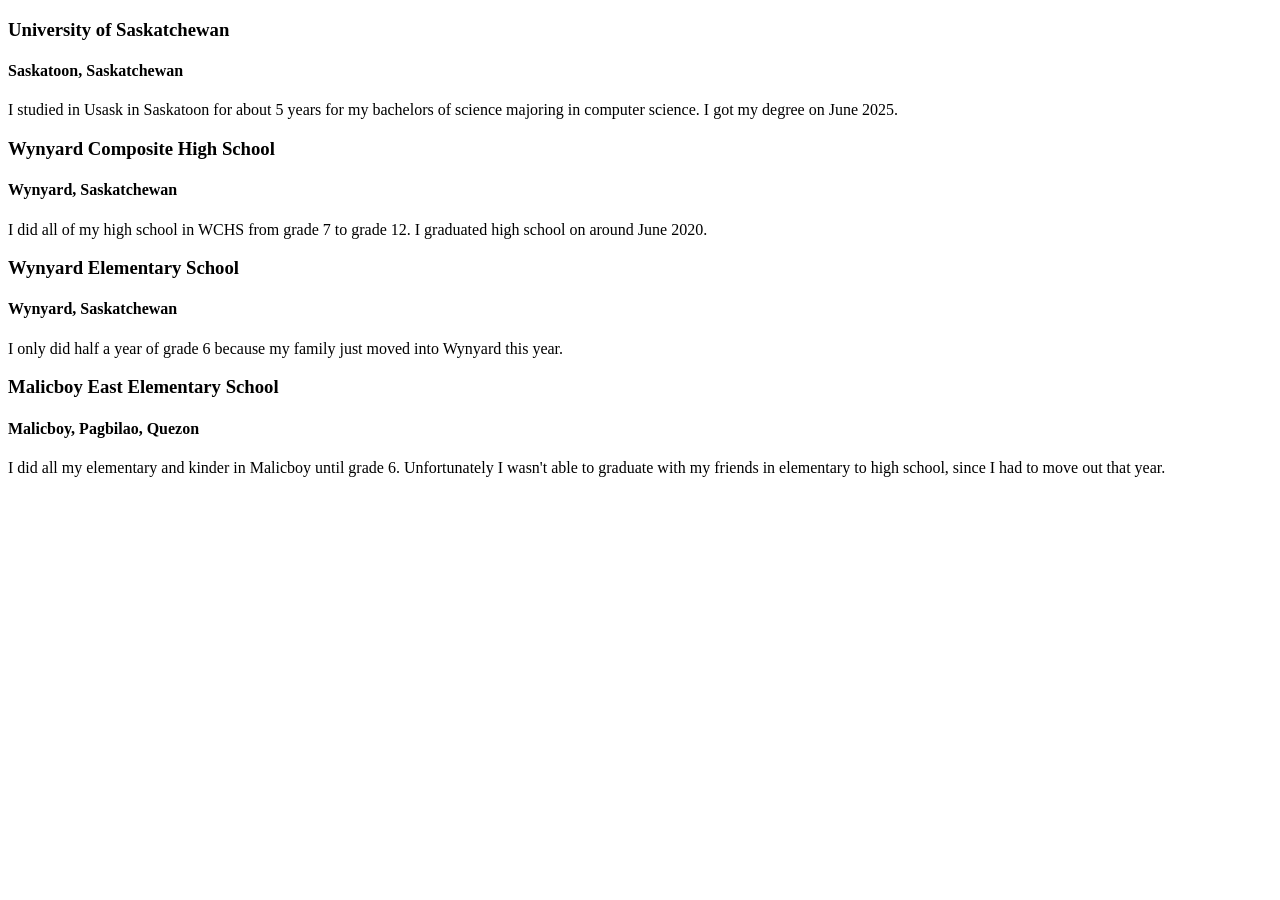
==== education.html @ 81706fcc "Filled out content for all navigation pages -Added education,work,projects,volunteer.html files -Fil" ====
<!DOCTYPE html>
<html lang="en">
<head>
    <meta charset="UTF-8">
    <meta name="viewport" content="width=device-width, initial-scale=1.0">
    <title>Education</title>
</head>
<body>
    <div>
        <h3>University of Saskatchewan</h3>
        <h4>Saskatoon, Saskatchewan</h4>
        <p>
            I studied in Usask in Saskatoon for about 5 years 
            for my bachelors of science majoring in computer science.
            I got my degree on June 2025.
        </p>
    </div>
    <div>
        <h3>Wynyard Composite High School</h3>
        <h4>Wynyard, Saskatchewan</h4>
        <p>
            I did all of my high school in WCHS from grade 7 to grade 12.
            I graduated high school on around June 2020.
        </p>
    </div>
    <div>
        <h3>Wynyard Elementary School</h3>
        <h4>Wynyard, Saskatchewan</h4>
        <p>
            I only did half a year of grade 6 because my family
            just moved into Wynyard this year.
        </p>
    </div>
    <div>
        <h3>Malicboy East Elementary School</h3>
        <h4>Malicboy, Pagbilao, Quezon</h4>
        <p>
            I did all my elementary and kinder in Malicboy
            until grade 6. Unfortunately I wasn't able to 
            graduate with my friends in elementary to high school,
            since I had to move out that year.
        </p>
    </div>
</body>
</html>
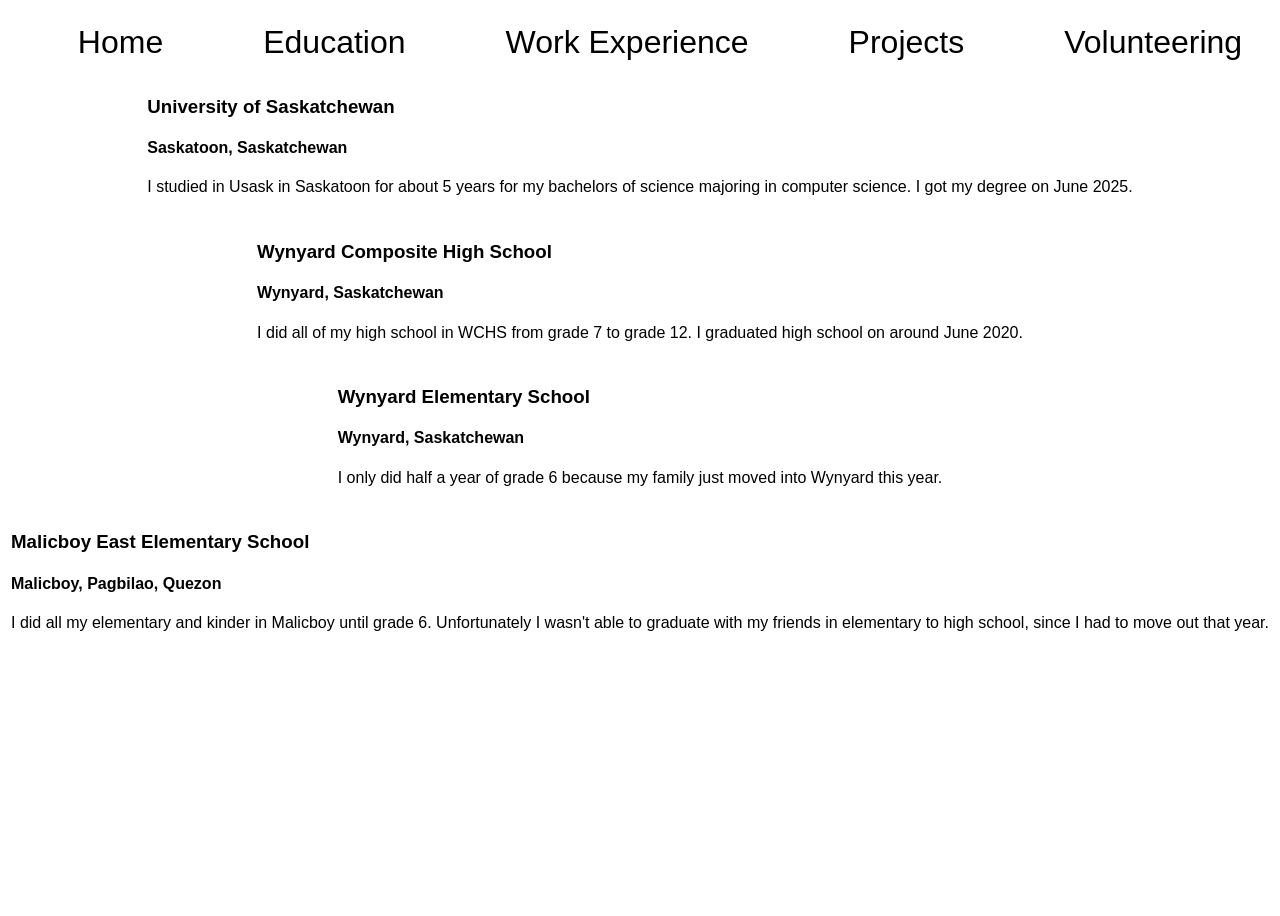
==== commit d3572491: "Complete navigation across pages -add a bit of styling in nav part -can now navigate through pages" ====
--- a/education.html
+++ b/education.html
@@ -4,42 +4,55 @@
     <meta charset="UTF-8">
     <meta name="viewport" content="width=device-width, initial-scale=1.0">
     <title>Education</title>
+    <link rel="stylesheet" href="index.css">
+    <link rel="stylesheet" href="education.css">
 </head>
-<body>
-    <div>
-        <h3>University of Saskatchewan</h3>
-        <h4>Saskatoon, Saskatchewan</h4>
-        <p>
-            I studied in Usask in Saskatoon for about 5 years 
-            for my bachelors of science majoring in computer science.
-            I got my degree on June 2025.
-        </p>
-    </div>
-    <div>
-        <h3>Wynyard Composite High School</h3>
-        <h4>Wynyard, Saskatchewan</h4>
-        <p>
-            I did all of my high school in WCHS from grade 7 to grade 12.
-            I graduated high school on around June 2020.
-        </p>
-    </div>
-    <div>
-        <h3>Wynyard Elementary School</h3>
-        <h4>Wynyard, Saskatchewan</h4>
-        <p>
-            I only did half a year of grade 6 because my family
-            just moved into Wynyard this year.
-        </p>
-    </div>
-    <div>
-        <h3>Malicboy East Elementary School</h3>
-        <h4>Malicboy, Pagbilao, Quezon</h4>
-        <p>
-            I did all my elementary and kinder in Malicboy
-            until grade 6. Unfortunately I wasn't able to 
-            graduate with my friends in elementary to high school,
-            since I had to move out that year.
-        </p>
+<body class="page">
+    <nav class="nav">
+        <ul class="navList">
+            <li><a href="index.html" class="navListItems">Home</a></li>
+            <li><a href="education.html" class="navListItems">Education</a></li>
+            <li><a href="work.html" class="navListItems">Work Experience</a></li>
+            <li><a href="project.html" class="navListItems">Projects</a></li>
+            <li><a href="volunteer.html" class="navListItems">Volunteering</a></li>
+        </ul>
+    </nav>
+    <div class="content">
+        <div>
+            <h3>University of Saskatchewan</h3>
+            <h4>Saskatoon, Saskatchewan</h4>
+            <p>
+                I studied in Usask in Saskatoon for about 5 years 
+                for my bachelors of science majoring in computer science.
+                I got my degree on June 2025.
+            </p>
+        </div>
+        <div>
+            <h3>Wynyard Composite High School</h3>
+            <h4>Wynyard, Saskatchewan</h4>
+            <p>
+                I did all of my high school in WCHS from grade 7 to grade 12.
+                I graduated high school on around June 2020.
+            </p>
+        </div>
+        <div>
+            <h3>Wynyard Elementary School</h3>
+            <h4>Wynyard, Saskatchewan</h4>
+            <p>
+                I only did half a year of grade 6 because my family
+                just moved into Wynyard this year.
+            </p>
+        </div>
+        <div>
+            <h3>Malicboy East Elementary School</h3>
+            <h4>Malicboy, Pagbilao, Quezon</h4>
+            <p>
+                I did all my elementary and kinder in Malicboy
+                until grade 6. Unfortunately I wasn't able to 
+                graduate with my friends in elementary to high school,
+                since I had to move out that year.
+            </p>
+        </div>
     </div>
 </body>
 </html>
--- a/index.css
+++ b/index.css
@@ -0,0 +1,31 @@
+.page {
+    font-family: Arial, Helvetica, sans-serif;
+    display: flex;
+    flex-direction: column;
+    align-items: center;
+    min-height: 100vh;
+}
+
+.navList {
+    display: flex;
+    align-items: center;
+    list-style: none;
+    gap: 100px;
+    justify-content: center;
+}
+.navListItems {
+    font-size: xx-large;
+    text-decoration: none;
+    color: black;
+    transition: color 0.3s ease;
+}
+.navListItems:hover {
+    color: red;
+}
+
+.content {
+    display: flex;
+    flex-direction: column;
+    align-items: center;
+    gap: 10px;
+}
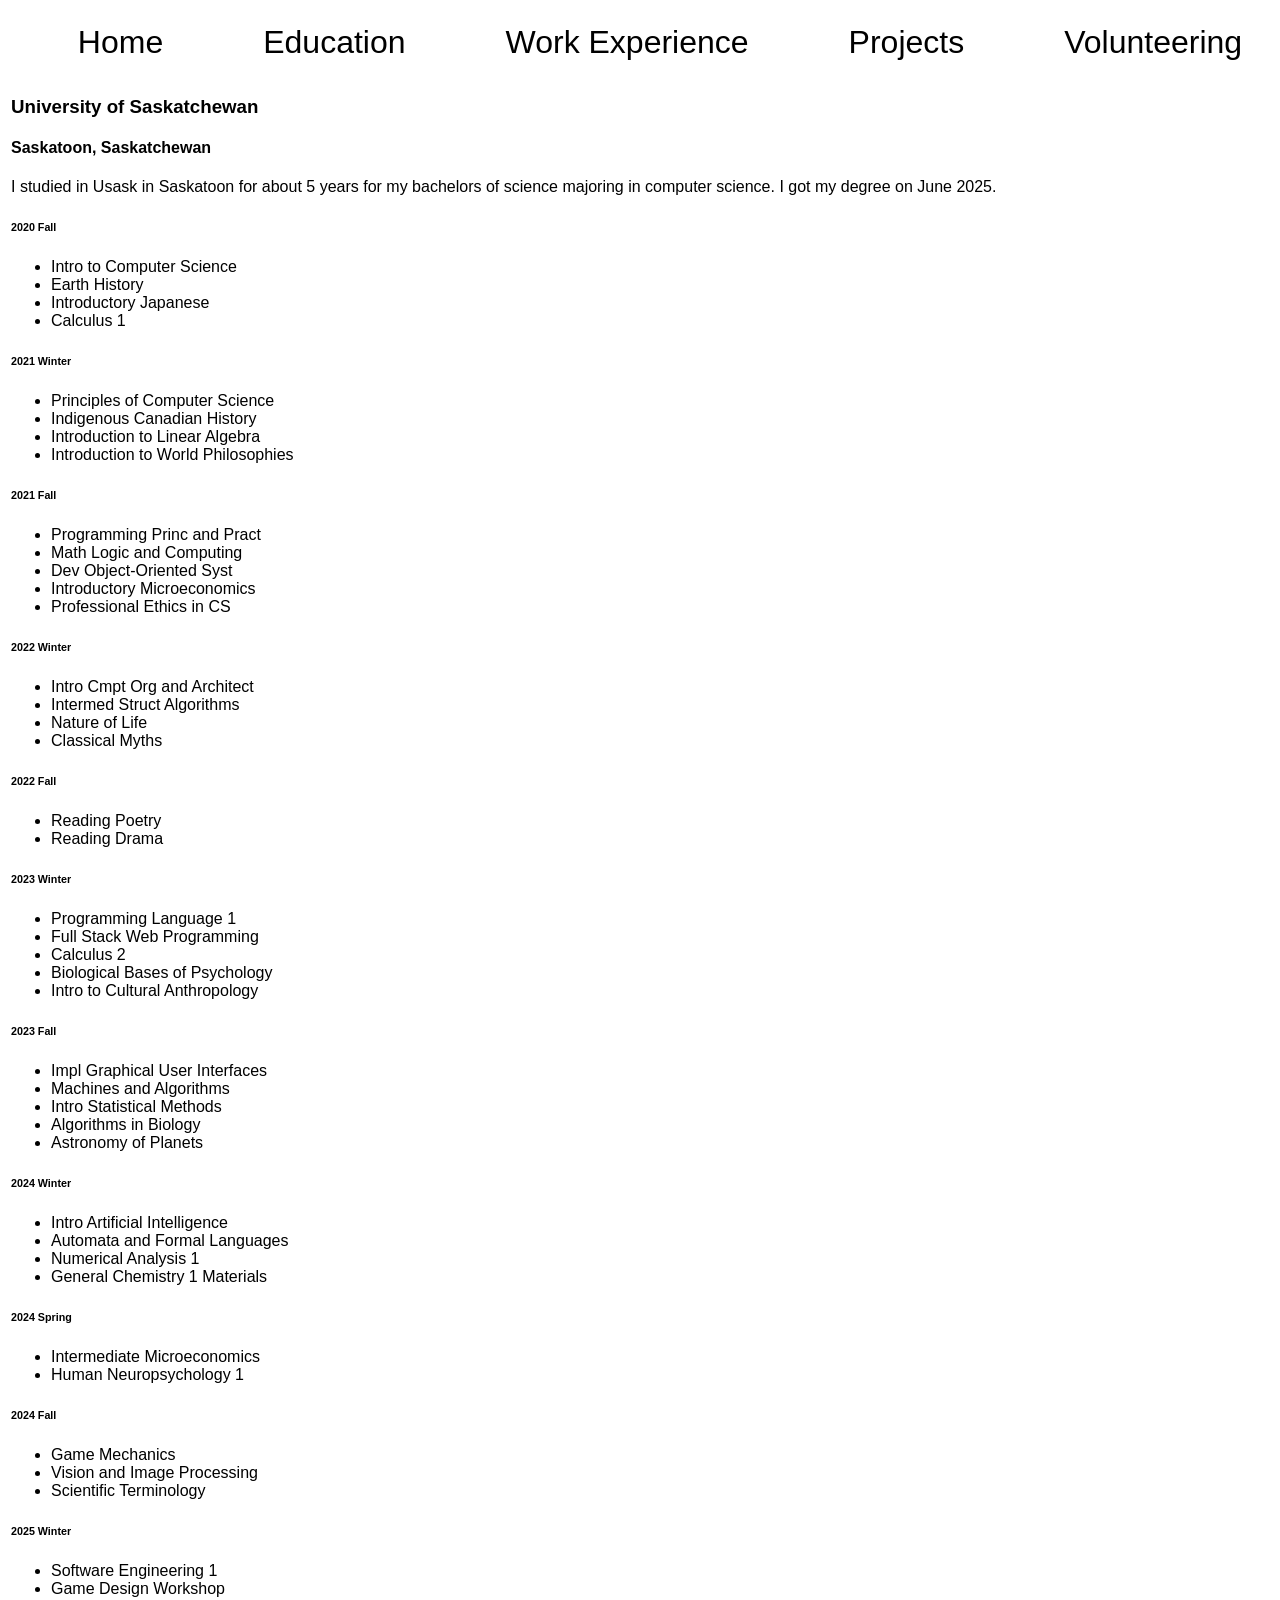
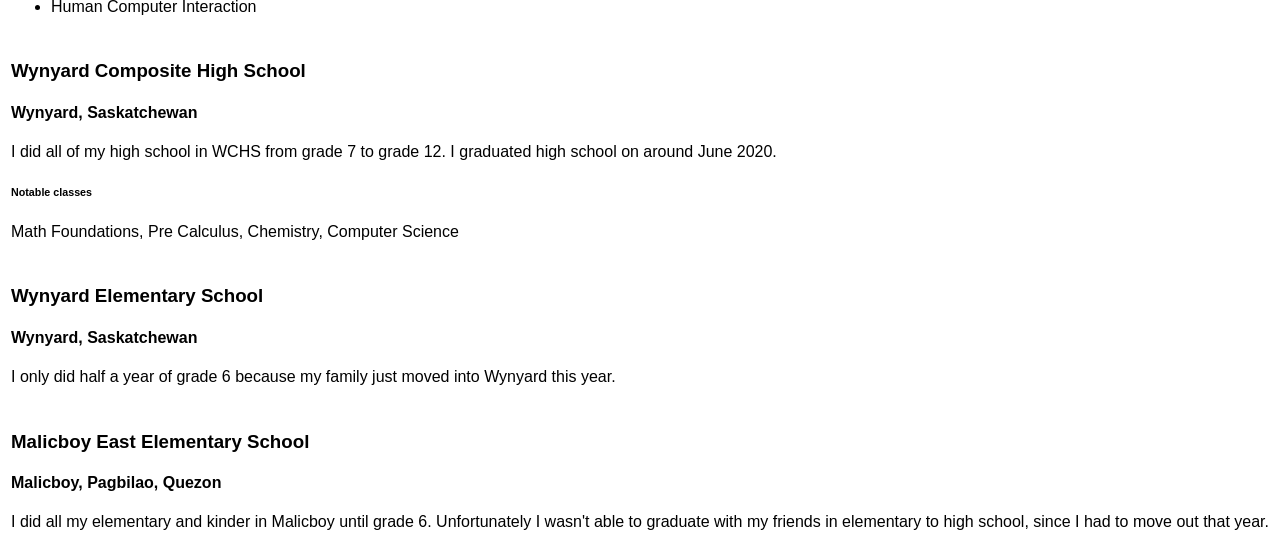
==== commit 7dbd3468: "Added more content -classes taken" ====
--- a/education.html
+++ b/education.html
@@ -26,6 +26,82 @@
                 for my bachelors of science majoring in computer science.
                 I got my degree on June 2025.
             </p>
+            <div>
+                <h6>2020 Fall</h6>
+                <ul>
+                    <li>Intro to Computer Science</li>
+                    <li>Earth History</li>
+                    <li>Introductory Japanese</li>
+                    <li>Calculus 1</li>
+                </ul>
+                <h6>2021 Winter</h6>
+                <ul>
+                    <li>Principles of Computer Science</li>
+                    <li>Indigenous Canadian History</li>
+                    <li>Introduction to Linear Algebra</li>
+                    <li>Introduction to World Philosophies</li>
+                </ul>
+                <h6>2021 Fall</h6>
+                <ul>
+                    <li>Programming Princ and Pract</li>
+                    <li>Math Logic and Computing</li>
+                    <li>Dev Object-Oriented Syst</li>
+                    <li>Introductory Microeconomics</li>
+                    <li>Professional Ethics in CS</li>
+                </ul>
+                <h6>2022 Winter</h6>
+                <ul>
+                    <li>Intro Cmpt Org and Architect</li>
+                    <li>Intermed Struct Algorithms</li>
+                    <li>Nature of Life</li>
+                    <li>Classical Myths</li>
+                </ul>
+                <h6>2022 Fall</h6>
+                <ul>
+                    <li>Reading Poetry</li>
+                    <li>Reading Drama</li>
+                </ul>
+                <h6>2023 Winter</h6>
+                <ul>
+                    <li>Programming Language 1</li>
+                    <li>Full Stack Web Programming</li>
+                    <li>Calculus 2</li>
+                    <li>Biological Bases of Psychology</li>
+                    <li>Intro to Cultural Anthropology</li>
+                </ul>
+                <h6>2023 Fall</h6>
+                <ul>
+                    <li>Impl Graphical User Interfaces</li>
+                    <li>Machines and Algorithms</li>
+                    <li>Intro Statistical Methods</li>
+                    <li>Algorithms in Biology</li>
+                    <li>Astronomy of Planets</li>
+                </ul>
+                <h6>2024 Winter</h6>
+                <ul>
+                    <li>Intro Artificial Intelligence</li>
+                    <li>Automata and Formal Languages</li>
+                    <li>Numerical Analysis 1</li>
+                    <li>General Chemistry 1 Materials</li>
+                </ul>
+                <h6>2024 Spring</h6>
+                <ul>
+                    <li>Intermediate Microeconomics</li>
+                    <li>Human Neuropsychology 1</li>
+                </ul>
+                <h6>2024 Fall</h6>
+                <ul>
+                    <li>Game Mechanics</li>
+                    <li>Vision and Image Processing</li>
+                    <li>Scientific Terminology</li>
+                </ul>
+                <h6>2025 Winter</h6>
+                <ul>
+                    <li>Software Engineering 1</li>
+                    <li>Game Design Workshop</li>
+                    <li>Human Computer Interaction</li>
+                </ul>
+            </div>
         </div>
         <div>
             <h3>Wynyard Composite High School</h3>
@@ -34,6 +110,8 @@
                 I did all of my high school in WCHS from grade 7 to grade 12.
                 I graduated high school on around June 2020.
             </p>
+            <h6>Notable classes</h6>
+                <p>Math Foundations, Pre Calculus, Chemistry, Computer Science</p>
         </div>
         <div>
             <h3>Wynyard Elementary School</h3>
--- a/education.css
+++ b/education.css
@@ -0,0 +1,6 @@
+.content {
+    display: flex;
+    flex-direction: column;
+    align-items: first baseline;
+    gap: 10px;
+}
